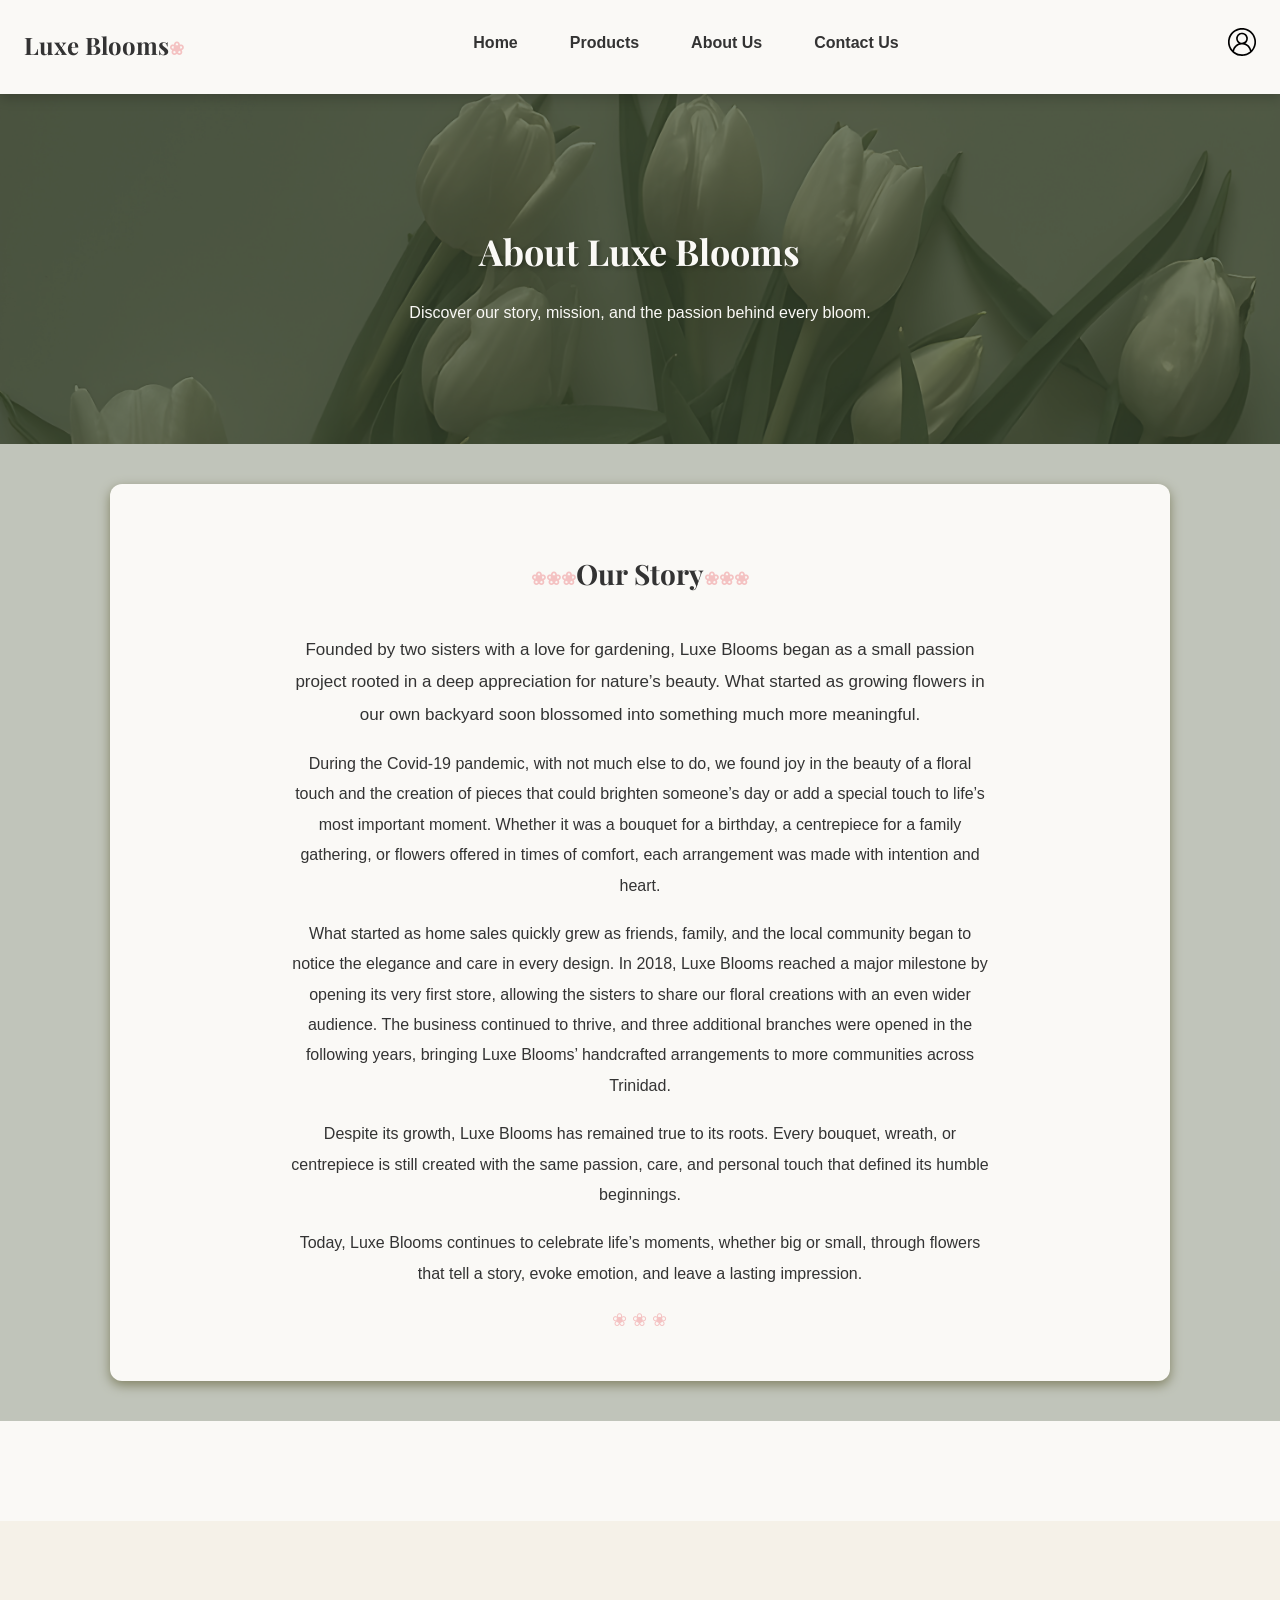
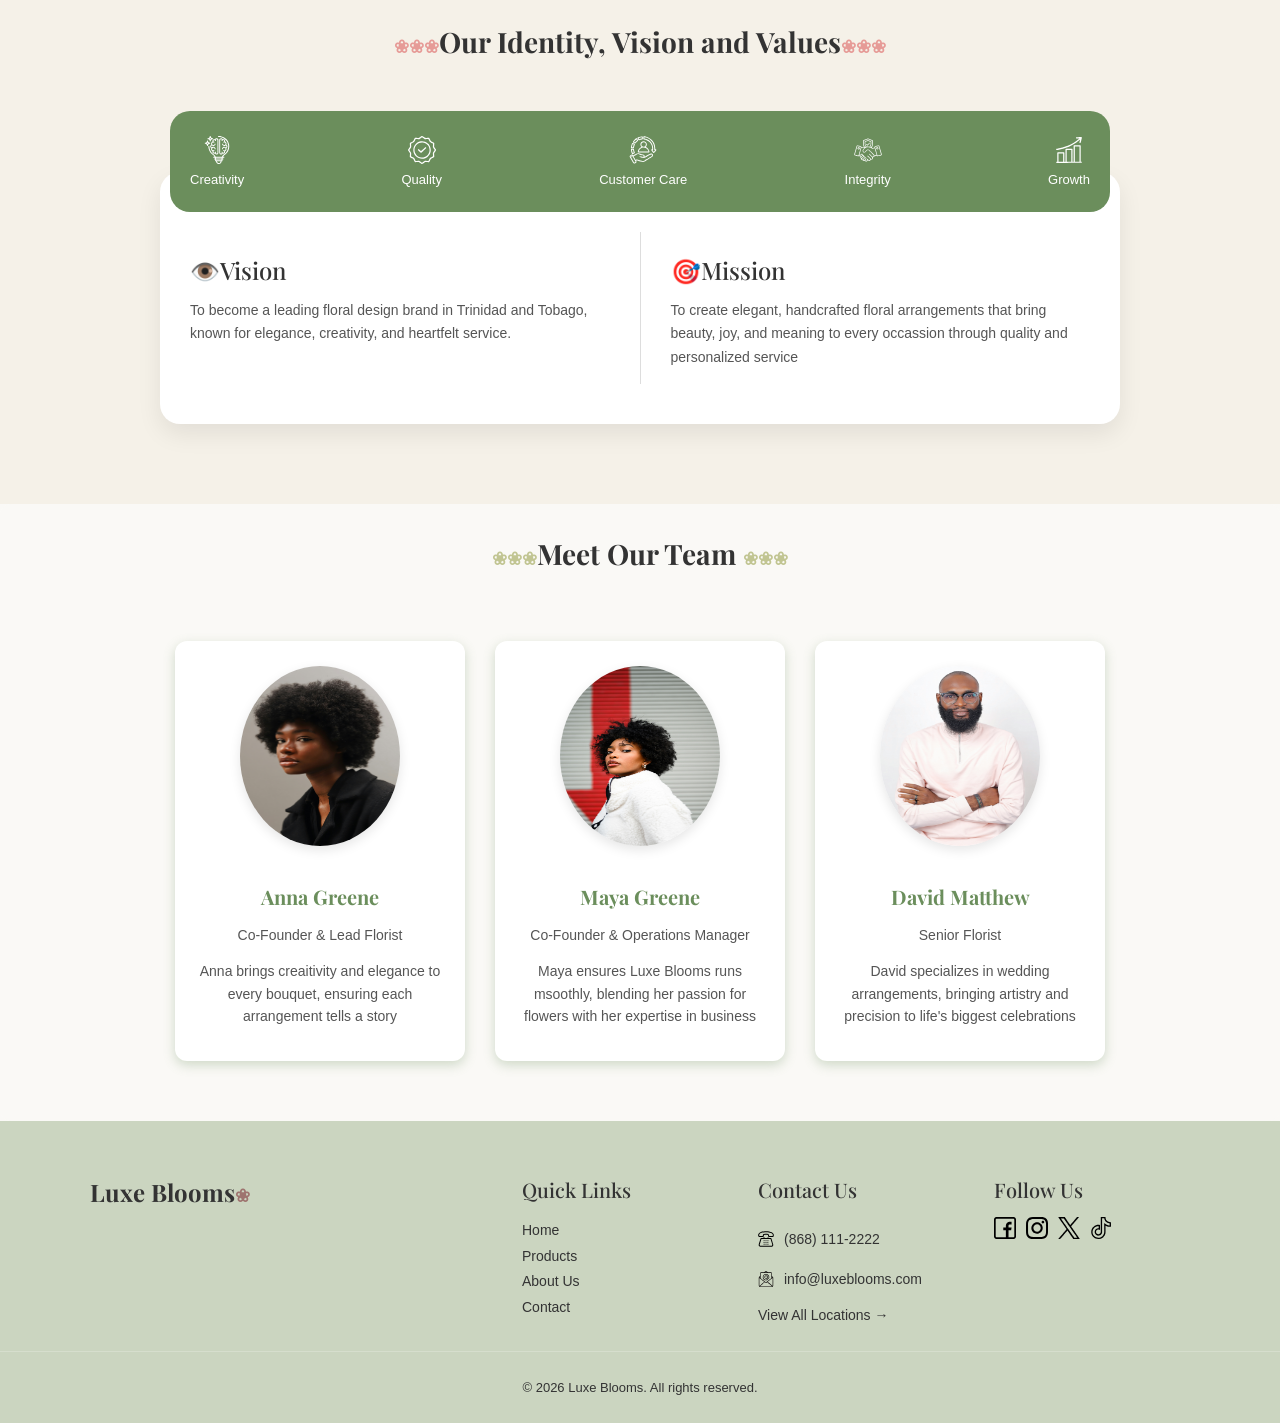
==== about us/about.html @ 06038f9a "Add files via upload" ====
<!DOCTYPE html>
<html lang="en">
    <head>
        <meta charset="UTF-8">
        <meta name="description" content="Learn the story behind Luxe Blooms, our vision, mission, and values">
        <meta name="keywords" content="Luxe Blooms story, mission, vision, values, flower shop Trinidad, flower shop history">
        <meta name="viewport" content="width=device-width, initial-scale=1.0">
        <title>Luxe Blooms | About Us</title>
        <link rel="stylesheet" href="../about us/about-styles.css">
        <link rel="stylesheet" href="../global-styles.css">
        <link rel="preconnect" href="https://fonts.googleapis.com">
        <link rel="preconnect" href="https://fonts.gstatic.com" crossorigin>
        <link href="https://fonts.googleapis.com/css2?family=Montserrat:ital,wght@0,100..900;1,100..900&family=Playfair+Display:ital,wght@0,400..900;1,400..900&display=swap" rel="stylesheet">
        <base target="_blank">
    </head>

    <body>  
        <!-- Header -->
        <header class="header">
            <div class="logo-text">
                <h1>Luxe Blooms</h1> 
            </div>
            <nav>
                <ul class="nav-list">
                    <li><a href="../homepage/homepage.html" class="nav-link">Home</a></li>
                    <li><a href="../products/product.html" class="nav-link">Products</a></li>
                    <li><a href="about.html" class="nav-link">About Us</a></li>
                    <li><a href="../contact us/contact.html" class="nav-link">Contact Us</a></li>
                </ul>
            </nav>

            <div class="icons">
                <ul>
                    <li><a href="../login/login.html"><img src="../homepage/images/user.svg" width="28" height="28" alt="User Account"></a></li>
                </ul>
            </div>
        </header>

        <!-- About Us Section Header -->
        <section class="about-hero">
            <div class="about-hero-content">
                <h1>About Luxe Blooms</h1>
                <div class="caption"><p>Discover our story, mission, and the passion behind every bloom.</p></div>
            </div>
        </section>

        <!-- Company Story and Values -->
        <section class="company-history">
            <div class="history-container">
                <div class="history-text">
                    <h2>Our Story</h2>

                    <p>Founded by two sisters with a love for gardening, Luxe Blooms began as a small passion project rooted in a deep appreciation for nature’s beauty.  What started as growing flowers in our own backyard soon blossomed into something much more meaningful.</p>

                    <p>During the Covid-19 pandemic, with not much else to do, we found joy in the beauty of a floral touch and the creation of pieces that could brighten someone’s day or add a special touch to life’s most important moment. Whether it was a bouquet for a birthday, a centrepiece for a family gathering, or flowers offered in times of comfort, each arrangement was made with intention and heart.</p>

                    <p>What started as home sales quickly grew as friends, family, and the local community began to notice the elegance and care in every design. In 2018, Luxe Blooms reached a major milestone by opening its very first store, allowing the sisters to share our floral creations with an even wider audience. The business continued to thrive, and three additional branches were opened in the following years, bringing Luxe Blooms’ handcrafted arrangements to more communities across Trinidad.</p>

                    <p>Despite its growth, Luxe Blooms has remained true to its roots. Every bouquet, wreath, or centrepiece is still created with the same passion, care, and personal touch that defined its humble beginnings.</p>

                    <p>Today, Luxe Blooms continues to celebrate life’s moments, whether big or small, through flowers that tell a story, evoke emotion, and leave a lasting impression. </p>
                </div>
            </div>
        </section>

        <!--Vision and Values-->
        <section class="identity-section">
            <h2>Our Identity, Vision and Values</h2>
        
            <!--Green Section-->
            <div class="values-bar">
                <div class="value-item">
                    <img src="about-images/creativity.svg" alt="Creativity">
                    <p>Creativity</p>
                </div>

                <div class="value-item">
                    <img src="about-images/quality.svg" alt="Quality">
                    <p>Quality</p>
                </div>

                <div class="value-item">
                    <img src="about-images/customer-care.svg" alt="Customer Care">
                    <p>Customer Care</p>
                </div>

                <div class="value-item">
                    <img src="about-images/integrity.svg" alt="Integrity">
                    <p>Integrity</p>
                </div>

                <div class="value-item">
                    <img src="about-images/growth.svg" alt="Growth">
                    <p>Growth</p>
                </div>
            </div>

            <!--White Section-->
            <div class="identity-card">
                <div class="identity-box">
                    <h3>👁️Vision</h3>
                    <p>To become a leading floral design brand in Trinidad and Tobago, known for elegance, creativity, and heartfelt service.</p>
                </div>

                <div class="divider"></div>

                <div class="identity-box">
                    <h3>🎯Mission</h3>
                    <p>To create elegant, handcrafted floral arrangements that bring beauty, joy, and meaning to every occassion through quality and personalized service</p>
                </div>
            </div>
        </section>

        <!--Meet Our Team-->
        <section class="meet-team">
            <h2>Meet Our Team </h2>
            <div class="team-grid">
                <div class="team-card">
                    <img src="about-images/sister1.jpg" alt="Co-Founder - Anna">
                    <h3>Anna Greene</h3>
                    <p>Co-Founder & Lead Florist</p>
                    <p>Anna brings creaitivity and elegance to every bouquet, ensuring each arrangement tells a story</p>
                </div>
                <div class="team-card">
                    <img src="about-images/sister2.jpg" alt="Co-Founder - Maya">
                    <h3>Maya Greene</h3>
                    <p>Co-Founder & Operations Manager</p>
                    <p>Maya ensures Luxe Blooms runs msoothly, blending her passion for flowers with her expertise in business</p>
                </div>
                <div class="team-card">
                    <img src="about-images/staff1.jpg" alt="Senior Florist">
                    <h3>David Matthew</h3>
                    <p>Senior Florist</p>
                    <p>David specializes in wedding arrangements, bringing artistry and precision to life's biggest celebrations</p>
                </div>
            </div>
        </section>

        <!--Footer-->
        <footer class="footer">
            <div class="footer-container">

                <div class="footer-brand">
                    <h3>Luxe Blooms</h3>
                </div>

                <div class="footer-heading">
                    <h4>Quick Links</h4>

                        <ul>
                            <li><a href="homepage.html">Home</a></li>
                            <li><a href="products.html">Products</a></li>
                            <li><a href="about.html">About Us</a></li>
                            <li><a href="contact.html">Contact</a></li>
                        </ul>
                </div>

                <div class="footer-heading">
                    <h4>Contact Us</h4>

                    <p class="footer-contact">
                    <img src="../homepage/images/phone.svg" alt="Phone icon">(868) 111-2222</p>

                    <p class="footer-contact">
                    <img src="../homepage/images/email.svg" alt="Email icon">info@luxeblooms.com</p>

                    <a href="contact.html" class="footer-link">View All Locations →</a>
                </div>

                <div class="footer-heading">
                    <h4>Follow Us</h4>

                    <div class="social-icons">
                        <a href="#"><img src="../homepage/images/facebook.svg" alt="Facebook"></a>
                        <a href="#"><img src="../homepage/images/instagram.svg" alt="Instagram"></a>
                        <a href="#"><img src="../homepage/images/twitter.svg" alt="Twitter"></a>
                        <a href="#"><img src="../homepage/images/tiktok.svg" alt="TikTok"></a>
                    </div>
                </div>
            </div>

            <div class="footer-bottom">
                <p>© 2026 Luxe Blooms. All rights reserved.</p>
            </div>
        </footer>
    </body>
</html>
---- about us/about-styles.css ----
/* About Us Page */
  /* About Us Hero */
.about-hero {
  display: flex;
  justify-content: center;
  align-items: center;
  text-align: center;
  position: relative;
  padding: 100px 20px;
  line-height: 1.2;
  background: url("../about us/about-images/hero.jpeg"); 
  background-size: cover;
  background-position: center;
  background-repeat: no-repeat;
  color: #faf9f6;
  margin: 0px;
  height: 150px;
  
}

.about-hero h1 {
  font-size: 36px;
  font-weight: bold;
  text-shadow: 2px 2px 4px rgba(0,0,0,0.3);
}

.about-hero::before {
  content: "";
  position: absolute;
  inset: 0;
  background: rgba(57, 73, 49, 0.7);
}

.about-hero-content {
  position: relative;
  z-index: 1;
}

/* Company History */
.company-history {
  text-align: center;
  padding: 40px 20px;
  background-color: rgba(57, 73, 49, 0.3);
  margin-bottom: 100px;
}

.history-container {
  display: flex;
  padding: 30px 30px 50px;
  background-color: #faf9f6;
  border-radius: 12px;
  max-width: 1000px;
  margin: 0 auto;
  align-items: center;
  box-shadow: #818263 0px 4px 12px;
}

.history-text h2 {
  font-size: 28px;
  font-weight: bold;
  color: #333333;
  text-align: center;
  padding: 20px 0;
}

.history-text h2::after {
  content: "❀❀❀";
  display: inline-block;
  margin-top: 10px;
  font-size: 18px;
  color: #f4c2c2;
}

.history-text h2::before {
  content: "❀❀❀";
  display: inline-block;
  margin-top: 10px;
  font-size: 18px;
  color: #f4c2c2;
}

.history-text p {
  font-size: 16px;
  line-height: 1.9;
  color: #333333;
  margin-bottom: 18px;
}

.history-text {
 max-width: 700px;
 margin: 0 auto;
}

.history-text p:first-of-type {
  font-size: 17px;
  font-weight: 500;

}

.history-text::after {
  content: "❀ ❀ ❀";
  display: block;
  margin-top: 20px;
  font-size: 18px;
  color: #f4c2c2;
}

@media (max-width: 768px) {
  .history-container {
    flex-direction: column;
    text-align: center;
  }
  .history-text {
    flex: none;
    width: 100%;
  }
}


/* Mission, Vision, Values */
.identity-section {
  text-align: center;
  padding: 80px 20px;
  background-color: #f5f1e8
}

.identity-section h2 {
  font-size: 28px;
  font-weight: bold;
  margin-bottom: 50px;
  color: #333333;
  line-height: 1.3;
}

.identity-section h2::before {
  content: "❀❀❀";
  display: inline-block;
  margin-top: 10px;
  font-size: 18px;
  color: #e69b97;
}

.identity-section h2::after {
  content: "❀❀❀";
  display: inline-block;
  margin-top: 10px;
  font-size: 18px;
  color: #e69b97;
}


.values-bar {
  background-color: #6b8e5c;
  color: white;
  display: flex;
  justify-content: space-between;
  align-items: center;
  padding: 25px 20px;
  border-radius: 20px;
  max-width: 900px;
  margin: 0 auto;
  margin-bottom: -40px;
  position: relative;
  z-index: 2;
  gap: 15px;
}

.value-item {
  text-align: center;
  display: flex;
  flex-direction: column;
  align-items: center;
}

.value-item img {
  width: 28px;
  height: 28px;
  margin-bottom: 8px;
  filter: brightness(0) invert(1);
  transition: transform 0.3s ease;
}

.value-item p {
  font-size: 13px;
  margin: 0;
  
}

.value-item:hover img {
  transform: scale(1.1.);
}

.value-item:hover p {
  opacity: 0.85;
}

.identity-card {
  background-color: #ffffff;
  padding: 60px 30px 40px;
  border-radius: 20px;
  max-width: 900px;
  margin: 0 auto;
  display: flex;
  justify-content: space-between;
  gap: 30px;
  box-shadow: 0 10px 25px rgba(0,0,0,0.08)
}

.identity-box {
  flex: 1;
  text-align: left;
}

.identity-box h3 {
  font-size: 24px;
  margin-bottom: 10px;
  color: #333333;
}

.identity-box p {
  font-size: 14px;
  line-height: 1.7;
  color: #555555
}
.divider {
  width: 1px;
  background-color: #dddddd;
}


@media (max-width: 768px) {
  .values-bar {
    flex-wrap: wrap;
    justify-content: center;
    gap: 20px;
  }
  
  .identity-card {
    flex-direction: column;
    text-align: center;
  }

  .identity-box {
    text-align: center;
  }

  .divider {
    display: none;
  }
}

/* Meet Our Team */
.meet-team {
  padding: 10px 20px 60px;
  text-align: center;
  background-color: #faf9f6;
  margin: 0px;
  border-radius: 12px;
}

.meet-team h2 {
  font-size: 28px;
  font-weight: bold;
  color: #333333;
  margin-bottom: 70px;
}

.meet-team h2::before {
  content: "❀❀❀";
  display: inline-block;
  margin-top: 10px;
  font-size: 18px;
  color: #c1c592;
}

.meet-team h2::after {
  content: "❀❀❀";
  display: inline-block;
  margin-top: 10px;
  font-size: 18px;
  color: #c1c592;
}

.team-grid {
  display: flex;
  flex-wrap: wrap;
  justify-content: center;
  gap: 30px;
}

.team-card {
  background: #ffffff;
  border-radius: 12px;
  box-shadow: 0 4px 12px rgba(107,142,92,0.3);
  padding: 20px;
  width: 250px;
  text-align: center;
  transition: transform 0.3s ease, box-shadow 0.3s ease;
}

.team-card:hover {
  transform: translateY(-5px);
  box-shadow: 0 8px 16px rgba(0,0,0,0.2);
}

.team-card img {
  width: 160px;
  height: 180px;
  margin-top: 5px;
  margin-bottom: 15px;
  border-radius: 50%;
  box-shadow: 0 4px 12px rgba(0,0,0,0.1);
}

.team-card h3 {
  font-size: 20px;
  margin-bottom: 15px;
  color: #6b8e5c;
  font-weight: bold;
}

.team-card p {
  font-size: 14px;
  color: #555555;
  line-height: 1.6;
}
---- global-styles.css ----
/* Base Styles */
body {
  font-family: 'Roboto', sans-serif;
  font-size: 16px;
  font-weight: normal;
  color: #333333; /*charcoal*/
  background-color: #faf9f6; /*off white*/
  margin: 0;
  padding: 0;
}

       /* Header */
header {
  display: flex;
  justify-content: space-between;
  text-align: center;
  margin-bottom: 0px;
  padding: 12px 24px 18px;
  background-color: #faf9f6; 
  box-shadow: 0 4px 12px rgba(0,0,0,0.2);
  position: sticky;
  z-index: 1000;
  top: 0;
}

.logo-text h1 {
  font-family: 'Playfair Display', serif;
  font-size: 24px;
  font-weight: bold;
  color: #333333;
}

.logo-text h1::after {
  content: "❀";
  display: inline-block;
  margin-top: 10px;
  font-size: 18px;
  color: #f4c2c2;
}


/* Navigation */
.nav-list {
  list-style: none;
  display: flex;
  gap: 40px;
  padding: 0px;
}

.nav-link {
  text-decoration: none;
  line-height: 30px;
  padding: 6px;
  color: #333333;
  font-weight: bold;
  font-family: 'Roboto', sans-serif;
}

.nav-link:hover {
  background: #e69b97;
  color: #faf9f6;
  transition: .6s;
}

.icons ul {
  list-style: none;
  display: flex;
  gap: 15px;
}


/* Headings */
h1, h2, h3, h4 {
  font-family: 'Playfair Display', serif;
  line-height: 1.2;
}
h1 {
  font-size: 32px;
  font-weight: bold;
}
h2 {
  font-size: 28px;
  font-weight: 600;
}
h3 {
  font-size: 24px;
  font-weight: 500;
}
h4 {
  font-size: 20px;
  font-weight: 400;
}

/* All Buttons */
.button-primary {
  background-color: #333333; /* Charcoal */
  color: white;
  font-size: 20px;
  padding: 17px 20px;
  border: 4px solid #D4AF37; /* Gold outline */
  border-radius: 15px;
  text-decoration: none;
  font-weight: bold;
  transition: all 0.3s ease-in-out;
}

.button-primary:hover {
  background-color: #818263; 
  border: 6px solid #D4AF37;
}

.button-secondary {
  background-color: #faf9f6;
  color: #333333; 
  font-size: 16px;
  padding: 10px 20px;
  border: 2px solid #333333; /* Charcoal outline */
  border-radius: 8px;
  text-decoration: none;
  font-weight: bold;
  transition: all 0.3s ease-in-out;
  margin-top: 50px;
}

.button-secondary:hover {
  background-color: #f4e1e0; /* Charcoal */
  color: #333333;
  border: 2px solid #333333;
}



/* Footer */
.footer {
  background: #cbd5c0;
  color: #333333;
  padding-top: 30px;
}

.footer-container {
  max-width: 1100px;
  margin: 0 auto;
  display: flex;
  justify-content: space-between;
  gap: 40px;
  flex-wrap: wrap;
  padding: 0 20px 20px;
}

.footer-brand {
  flex: 2;
}

.footer-brand h3 {
  margin-bottom: 10px;
  font-weight: bold;
}

.footer-brand h3::after {
  content: "❀";
  display: inline-block;
  margin-top: 10px;
  font-size: 18px;
  color: #9e746f;
}

.footer-heading {
  flex: 1;
  display: flex;
  flex-direction: column;

}

.footer-heading h4 {
  margin-bottom: 15px;
  font-weight: 500;
}

.footer-heading a {
  color: #333333;
  text-decoration: none;
  margin-bottom: 8px;
  font-size: 14px;
  transition: 0.3s;
}

.footer-heading a:hover {
  color: #557046;
}

.footer-heading ul {
  list-style: none;
  padding: 0;
  margin: 0;
  line-height: 1.6;
}

.footer-contact {
  display: flex;
  align-items: center;
  gap: 10px;
  font-size: 14px;
  margin-bottom: 10px;
}

.footer-contact img {
  width: 16px;
  height: 16px;
}

.footer-link {
  margin-top: 10px;
  color: #f4c2c2;
  font-size: 14px;
  text-decoration: none;
}

.footer-link:hover {
  text-decoration: underline;
}

.social-icons {
  display: flex;
  gap: 10px;
}

.social-icons img {
  width: 22px;
  height: 22px;
  transition: 0.3s;
}

.social-icons img:hover {
  transform: scale(1.1);
}

.footer-bottom {
  text-align: center;
  border-top: 1px solid rgba(255,255,255,0.2);
  padding: 15px;
  font-size: 13px;
}

@media (max-width: 768px) {
  .footer-container {
    flex-direction: column;
    text-align: center;
  }

  .footer-contact {
    justify-content: center;
  }

  .social-icons {
    justify-content: center;
  }
}
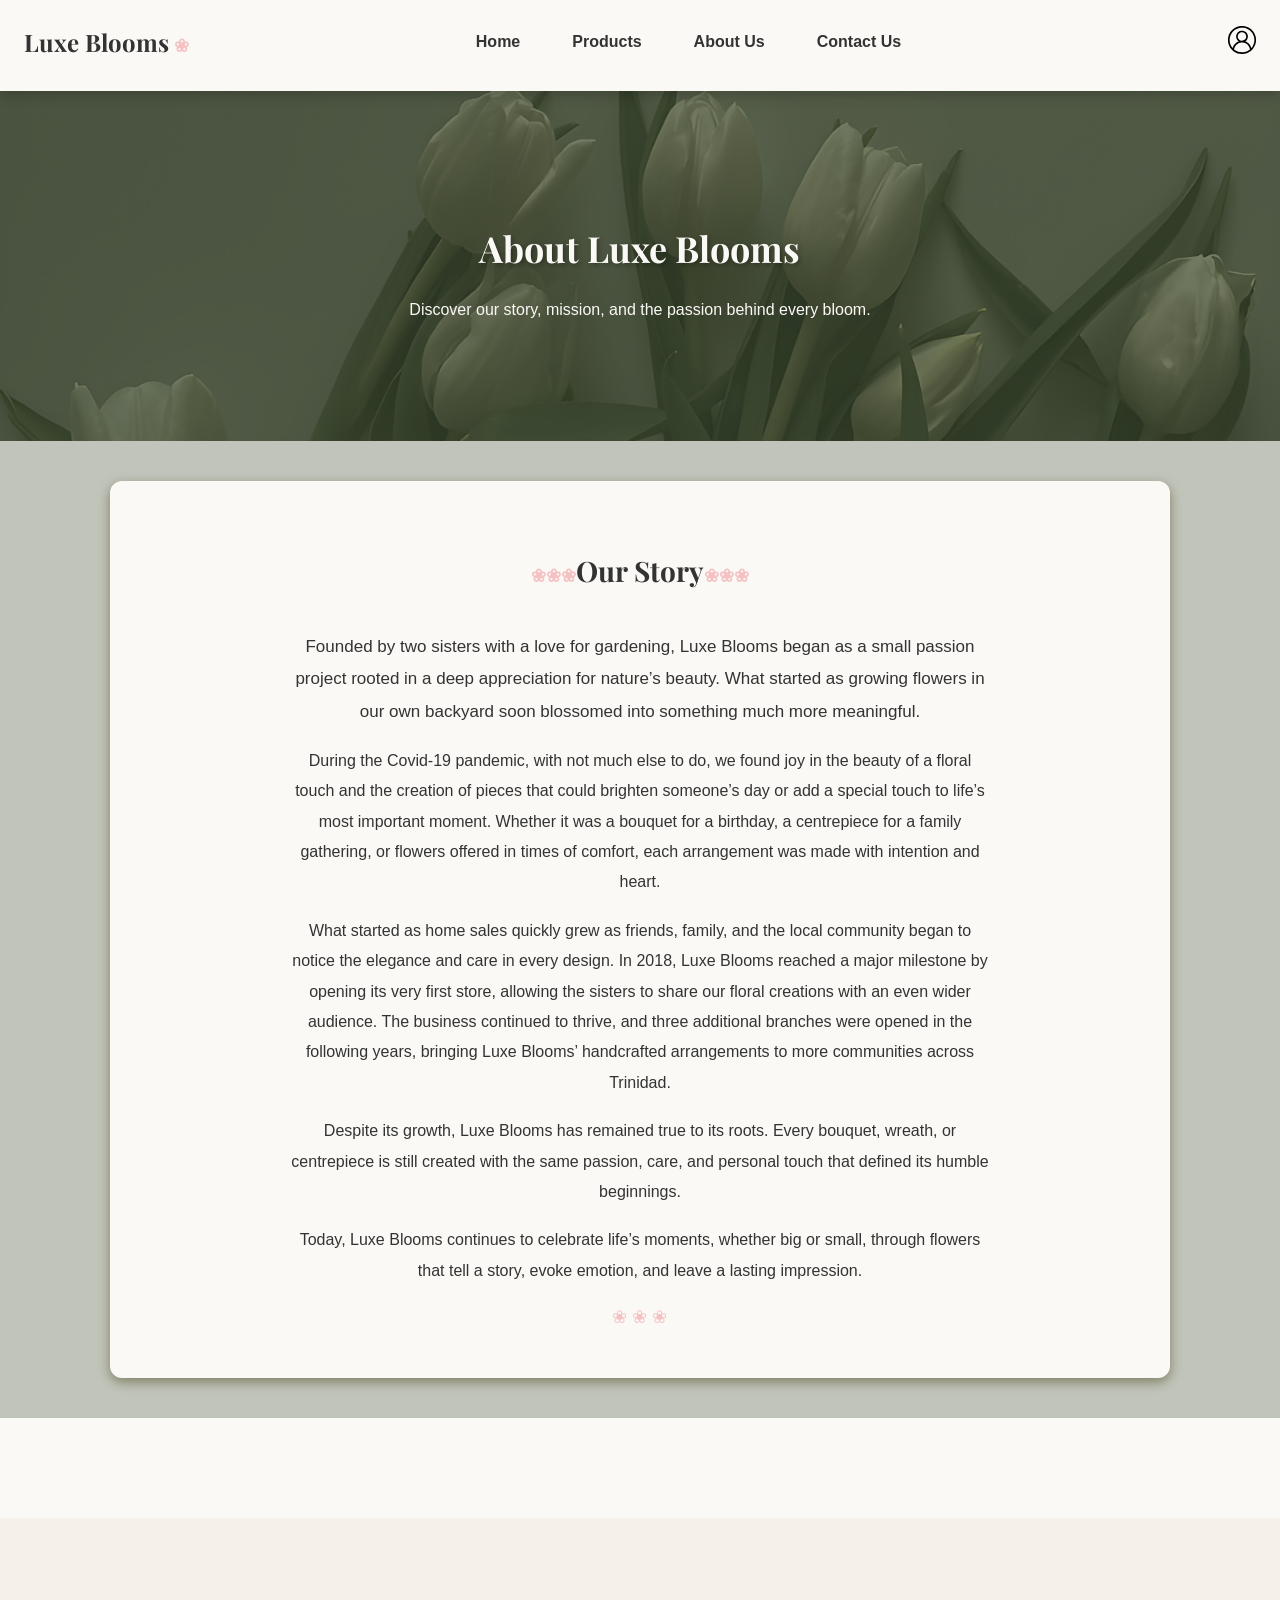
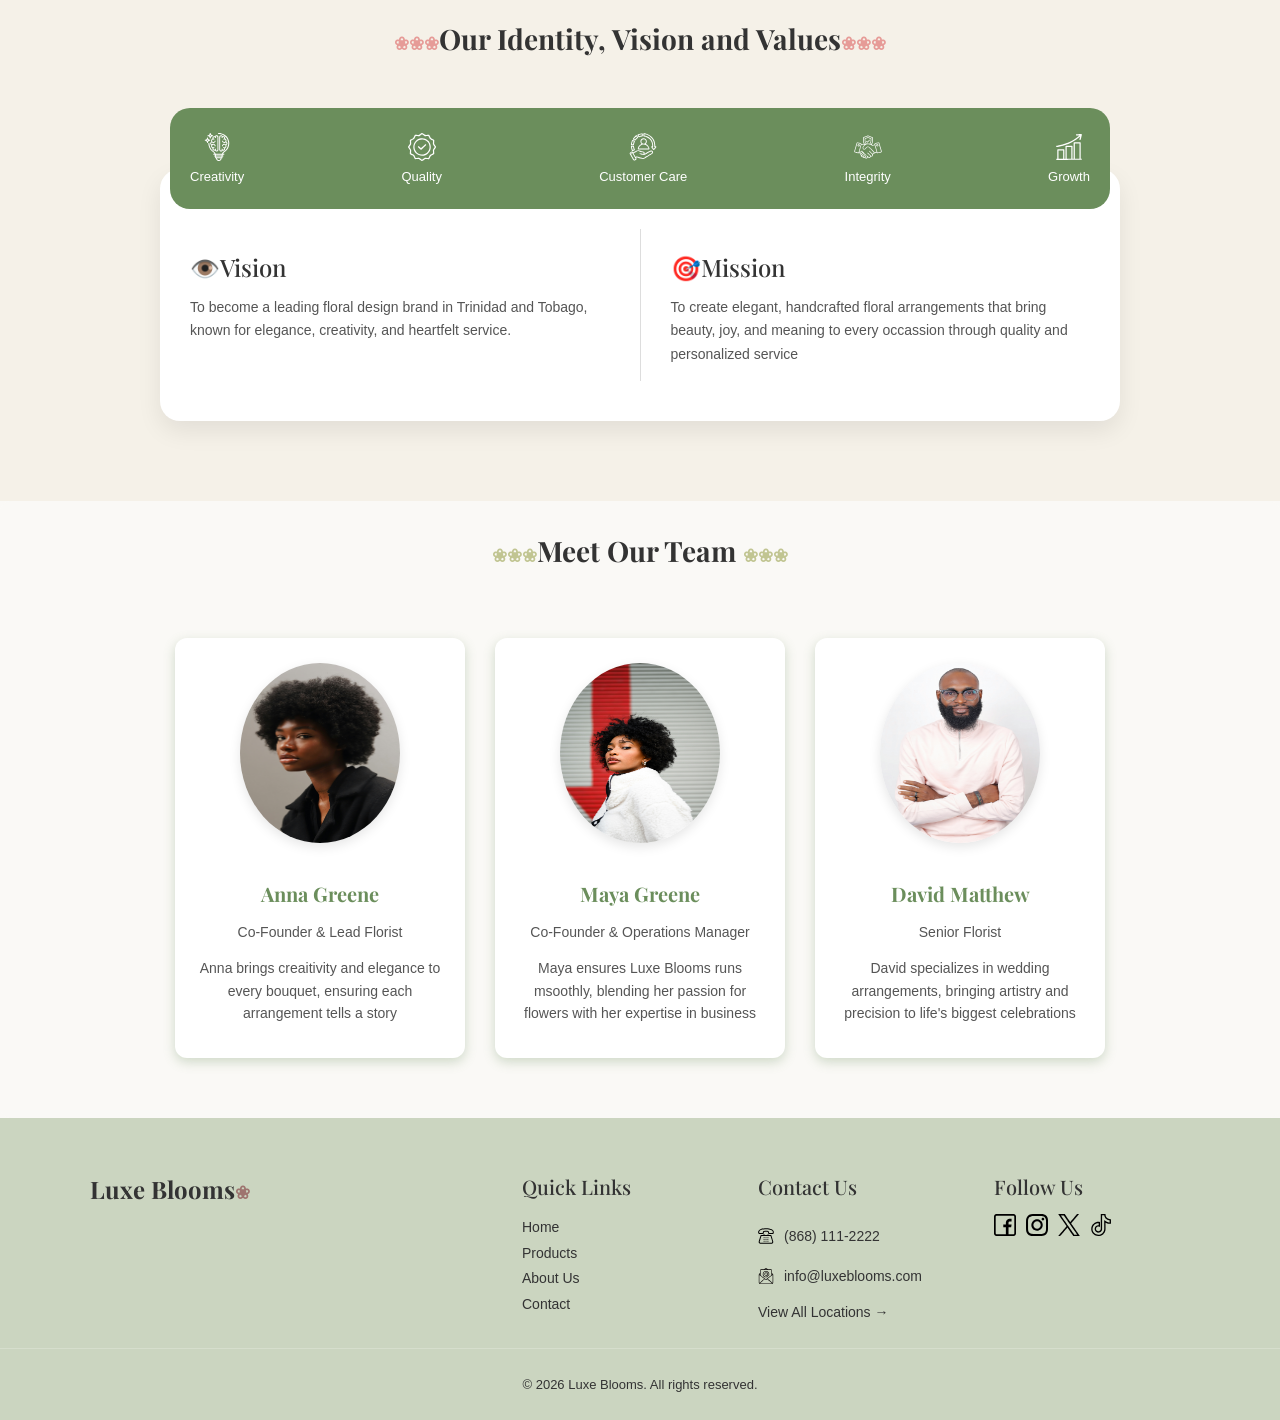
==== commit 8e32d5d7: "Add files via upload" ====
--- a/about us/about.html
+++ b/about us/about.html
@@ -6,6 +6,7 @@
         <meta name="keywords" content="Luxe Blooms story, mission, vision, values, flower shop Trinidad, flower shop history">
         <meta name="viewport" content="width=device-width, initial-scale=1.0">
         <title>Luxe Blooms | About Us</title>
+        <link rel="icon" type="image/x-icon" href="../about us/about-images/favicon.ico">
         <link rel="stylesheet" href="../about us/about-styles.css">
         <link rel="stylesheet" href="../global-styles.css">
         <link rel="preconnect" href="https://fonts.googleapis.com">
@@ -20,6 +21,9 @@
             <div class="logo-text">
                 <h1>Luxe Blooms</h1> 
             </div>
+
+            <div class="menu-toggle" onclick="toggleMenu()">☰</div>
+
             <nav>
                 <ul class="nav-list">
                     <li><a href="../homepage/homepage.html" class="nav-link">Home</a></li>
@@ -35,6 +39,12 @@
                 </ul>
             </div>
         </header>
+
+        <script>
+        function toggleMenu() {
+            document.querySelector('.nav-list').classList.toggle('active');
+        }
+        </script>
 
         <!-- About Us Section Header -->
         <section class="about-hero">
--- a/global-styles.css
+++ b/global-styles.css
@@ -9,12 +9,11 @@
   padding: 0;
 }
 
-       /* Header */
-header {
+/* Header */
+.header {
   display: flex;
   justify-content: space-between;
-  text-align: center;
-  margin-bottom: 0px;
+  align-items: center;
   padding: 12px 24px 18px;
   background-color: #faf9f6; 
   box-shadow: 0 4px 12px rgba(0,0,0,0.2);
@@ -23,6 +22,7 @@
   top: 0;
 }
 
+/* Logo */
 .logo-text h1 {
   font-family: 'Playfair Display', serif;
   font-size: 24px;
@@ -32,42 +32,77 @@
 
 .logo-text h1::after {
   content: "❀";
-  display: inline-block;
-  margin-top: 10px;
+  margin-left: 5px;
   font-size: 18px;
   color: #f4c2c2;
 }
-
 
 /* Navigation */
 .nav-list {
   list-style: none;
   display: flex;
   gap: 40px;
-  padding: 0px;
+  padding: 0;
+  margin: 0;
 }
 
 .nav-link {
   text-decoration: none;
-  line-height: 30px;
   padding: 6px;
   color: #333333;
   font-weight: bold;
   font-family: 'Roboto', sans-serif;
+  transition: 0.3s;
 }
 
 .nav-link:hover {
   background: #e69b97;
   color: #faf9f6;
-  transition: .6s;
-}
-
+  border-radius: 6px;
+}
+
+/* Icons */
 .icons ul {
   list-style: none;
   display: flex;
   gap: 15px;
-}
-
+  margin: 0;
+}
+
+/* Menu Toggle (hidden on desktop) */
+.menu-toggle {
+  display: none;
+  font-size: 26px;
+  cursor: pointer;
+}
+
+/* ========================= */
+/* 📱 MOBILE STYLES */
+/* ========================= */
+@media (max-width: 768px) {
+
+  .menu-toggle {
+    display: block;
+  }
+
+  .nav-list {
+    flex-direction: column;
+    position: absolute;
+    top: 70px;
+    left: 0;
+    width: 220px;
+    background-color: #faf9f6;
+    padding: 20px;
+    gap: 15px;
+    display: none; /* hidden by default */
+    box-shadow: 0 4px 12px rgba(0,0,0,0.15);
+    border-radius: 0 0 12px 0;
+  }
+
+  .nav-list.active {
+    display: flex;
+  }
+}
 
 /* Headings */
 h1, h2, h3, h4 {
